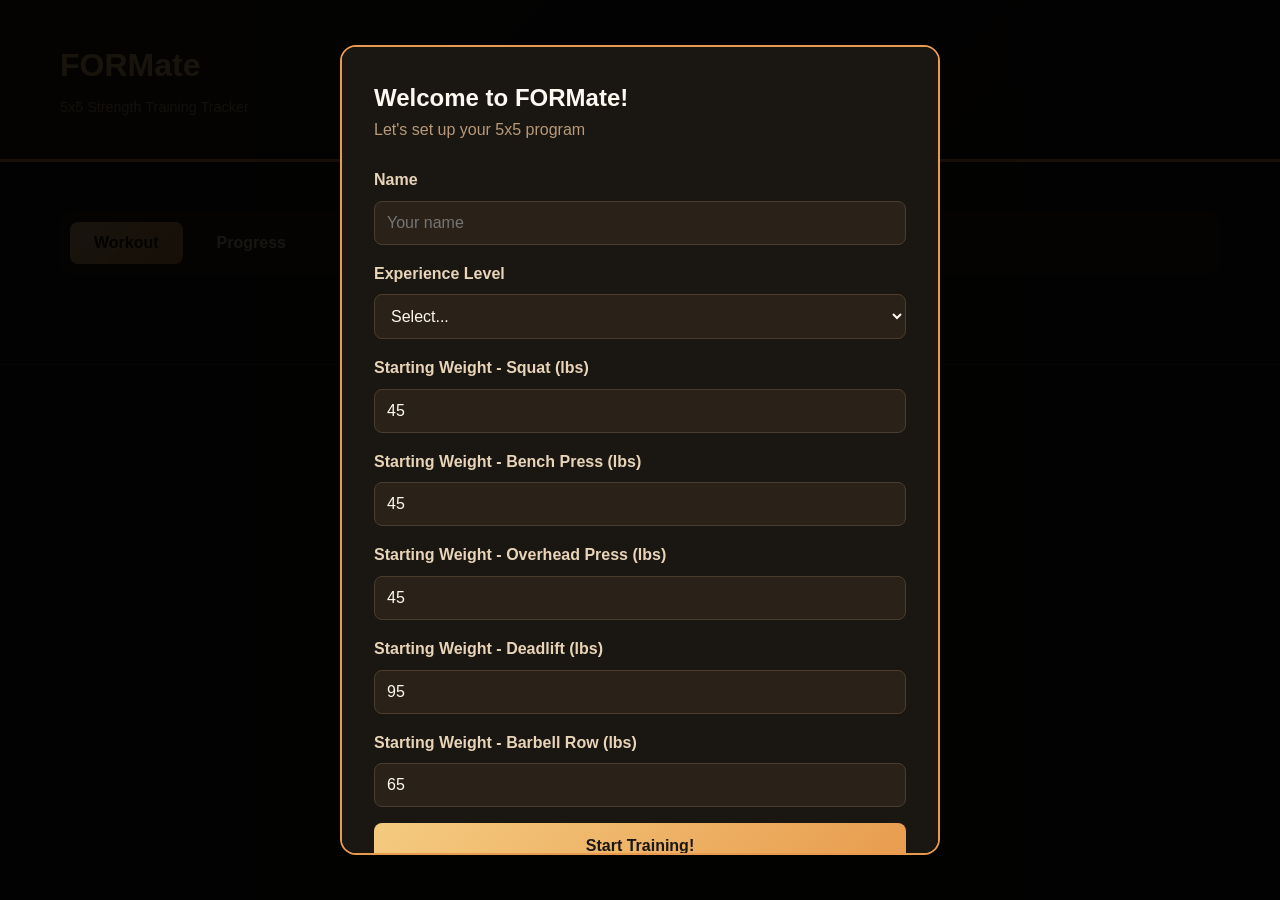
==== index.html @ 2ee560e6 "Add files via upload" ====
<!DOCTYPE html>
<html lang="en">
<head>
  <meta charset="UTF-8">
  <meta name="viewport" content="width=device-width, initial-scale=1.0">
  <title>FORMate - 5x5 Workout Tracker</title>
  <style>
    * {
      margin: 0;
      padding: 0;
      box-sizing: border-box;
    }
    
    body {
      font-family: -apple-system, BlinkMacSystemFont, 'Segoe UI', Arial, sans-serif;
      background: #1a1612;
      color: #fef9f0;
      line-height: 1.6;
    }
    
    .container {
      max-width: 1200px;
      margin: 0 auto;
      padding: 20px;
    }
    
    header {
      background: linear-gradient(135deg, #2a2218 0%, #1a1612 100%);
      padding: 20px;
      border-bottom: 3px solid #E89B4E;
      margin-bottom: 30px;
    }
    
    h1 {
      font-size: 2rem;
      background: linear-gradient(135deg, #F4CB80 0%, #E89B4E 100%);
      -webkit-background-clip: text;
      -webkit-text-fill-color: transparent;
      background-clip: text;
      margin-bottom: 5px;
    }
    
    .subtitle {
      color: #b89a7a;
      font-size: 0.9rem;
    }
    
    .nav-tabs {
      display: flex;
      gap: 10px;
      margin-bottom: 30px;
      background: #2a2218;
      padding: 10px;
      border-radius: 12px;
      overflow-x: auto;
    }
    
    .nav-tabs button {
      padding: 12px 24px;
      background: transparent;
      border: none;
      color: #e8d4b8;
      font-size: 1rem;
      font-weight: 600;
      cursor: pointer;
      border-radius: 8px;
      transition: all 0.2s;
      white-space: nowrap;
    }
    
    .nav-tabs button:hover {
      background: #3a301e;
      color: #fef9f0;
    }
    
    .nav-tabs button.active {
      background: linear-gradient(135deg, #F4CB80 0%, #E89B4E 100%);
      color: #1a1612;
    }
    
    .card {
      background: linear-gradient(180deg, #2d2419 0%, #221c14 100%);
      border: 1px solid #4a3d2e;
      border-radius: 16px;
      padding: 24px;
      margin-bottom: 20px;
    }
    
    .card h2 {
      color: #E89B4E;
      font-size: 1.5rem;
      margin-bottom: 16px;
    }
    
    .card h3 {
      color: #F4CB80;
      font-size: 1.2rem;
      margin-bottom: 12px;
    }
    
    .btn {
      padding: 14px 28px;
      border: none;
      border-radius: 8px;
      font-size: 1rem;
      font-weight: 600;
      cursor: pointer;
      transition: transform 0.2s;
      width: 100%;
      margin-bottom: 12px;
    }
    
    .btn:hover {
      transform: translateY(-2px);
    }
    
    .btn-primary {
      background: linear-gradient(135deg, #F4CB80 0%, #E89B4E 100%);
      color: #1a1612;
    }
    
    .btn-secondary {
      background: #2a2218;
      color: #fef9f0;
      border: 1px solid #4a3d2e;
    }
    
    input, select, textarea {
      width: 100%;
      padding: 12px;
      margin-bottom: 16px;
      background: #2a2218;
      border: 1px solid #4a3d2e;
      border-radius: 8px;
      color: #fef9f0;
      font-size: 1rem;
    }
    
    label {
      display: block;
      margin-bottom: 8px;
      color: #e8d4b8;
      font-weight: 600;
    }
    
    .modal {
      display: none;
      position: fixed;
      top: 0;
      left: 0;
      right: 0;
      bottom: 0;
      background: rgba(0, 0, 0, 0.9);
      z-index: 1000;
      align-items: center;
      justify-content: center;
      padding: 20px;
    }
    
    .modal.active {
      display: flex;
    }
    
    .modal-content {
      background: #1a1612;
      border-radius: 16px;
      padding: 32px;
      max-width: 600px;
      width: 100%;
      max-height: 90vh;
      overflow-y: auto;
      border: 2px solid #E89B4E;
    }
    
    .exercise-item {
      background: #2a2218;
      padding: 16px;
      border-radius: 8px;
      margin-bottom: 12px;
      border-left: 4px solid #E89B4E;
    }
    
    .exercise-name {
      font-size: 1.2rem;
      font-weight: 600;
      color: #F4CB80;
      margin-bottom: 8px;
    }
    
    .exercise-details {
      color: #b89a7a;
      font-size: 0.9rem;
    }
    
    .workout-info {
      display: flex;
      justify-content: space-between;
      align-items: center;
      margin-bottom: 16px;
      padding: 12px;
      background: #3a301e;
      border-radius: 8px;
    }
    
    .text-muted {
      color: #b89a7a;
    }
    
    footer {
      text-align: center;
      padding: 20px;
      color: #b89a7a;
      font-size: 0.9rem;
      border-top: 1px solid #4a3d2e;
      margin-top: 40px;
    }
    
    .loading {
      display: none;
      position: fixed;
      top: 0;
      left: 0;
      right: 0;
      bottom: 0;
      background: rgba(26, 22, 18, 0.95);
      z-index: 2000;
      align-items: center;
      justify-content: center;
      flex-direction: column;
    }
    
    .loading.active {
      display: flex;
    }
    
    .spinner {
      width: 60px;
      height: 60px;
      border: 4px solid #4a3d2e;
      border-top: 4px solid #E89B4E;
      border-radius: 50%;
      animation: spin 1s linear infinite;
    }
    
    @keyframes spin {
      to { transform: rotate(360deg); }
    }
    
    .hidden {
      display: none;
    }
  </style>
</head>
<body>
  <header>
    <div class="container">
      <h1>FORMate</h1>
      <div class="subtitle">5x5 Strength Training Tracker</div>
    </div>
  </header>
  
  <div class="container">
    <div class="nav-tabs">
      <button class="active" data-tab="workout" onclick="switchTab('workout')">Workout</button>
      <button data-tab="progress" onclick="switchTab('progress')">Progress</button>
      <button data-tab="profile" onclick="switchTab('profile')">Profile</button>
    </div>
    
    <div id="content"></div>
  </div>
  
  <footer>
    <div class="container">
      &copy; 2025 FORMate. Built for lifters, by lifters.
    </div>
  </footer>
  
  <div id="modal" class="modal">
    <div class="modal-content" id="modal-content"></div>
  </div>
  
  <div id="loading" class="loading">
    <div class="spinner"></div>
    <p style="margin-top: 20px; color: #E89B4E;">Loading...</p>
  </div>

  <script>
    // State management
    const state = {
      currentTab: 'workout',
      user: null,
      workouts: [],
      currentWorkout: null
    };
    
    const WORKOUTS = {
      A: [
        { name: 'Squat', sets: 5, reps: 5, weight: 0 },
        { name: 'Bench Press', sets: 5, reps: 5, weight: 0 },
        { name: 'Barbell Row', sets: 5, reps: 5, weight: 0 }
      ],
      B: [
        { name: 'Squat', sets: 5, reps: 5, weight: 0 },
        { name: 'Overhead Press', sets: 5, reps: 5, weight: 0 },
        { name: 'Deadlift', sets: 1, reps: 5, weight: 0 }
      ]
    };
    
    // Utility functions
    function showLoading() {
      document.getElementById('loading').classList.add('active');
    }
    
    function hideLoading() {
      document.getElementById('loading').classList.remove('active');
    }
    
    function showModal(content) {
      document.getElementById('modal-content').innerHTML = content;
      document.getElementById('modal').classList.add('active');
    }
    
    function closeModal() {
      document.getElementById('modal').classList.remove('active');
    }
    
    // Storage functions
    function saveToStorage(key, data) {
      localStorage.setItem(key, JSON.stringify(data));
    }
    
    function loadFromStorage(key) {
      const data = localStorage.getItem(key);
      return data ? JSON.parse(data) : null;
    }
    
    // Tab switching
    function switchTab(tab) {
      state.currentTab = tab;
      
      // Update active button
      document.querySelectorAll('.nav-tabs button').forEach(btn => {
        btn.classList.remove('active');
      });
      document.querySelector(`[data-tab="${tab}"]`).classList.add('active');
      
      // Render content
      render();
    }
    
    // Onboarding
    function startOnboarding() {
      showModal(`
        <h2>Welcome to FORMate!</h2>
        <p class="text-muted" style="margin-bottom: 24px;">Let's set up your 5x5 program</p>
        
        <form onsubmit="completeOnboarding(event)">
          <label>Name</label>
          <input type="text" name="name" required placeholder="Your name">
          
          <label>Experience Level</label>
          <select name="experience" required>
            <option value="">Select...</option>
            <option value="beginner">Beginner (0-6 months)</option>
            <option value="intermediate">Intermediate (6-24 months)</option>
            <option value="advanced">Advanced (2+ years)</option>
          </select>
          
          <label>Starting Weight - Squat (lbs)</label>
          <input type="number" name="squat" value="45" required>
          
          <label>Starting Weight - Bench Press (lbs)</label>
          <input type="number" name="bench" value="45" required>
          
          <label>Starting Weight - Overhead Press (lbs)</label>
          <input type="number" name="ohp" value="45" required>
          
          <label>Starting Weight - Deadlift (lbs)</label>
          <input type="number" name="deadlift" value="95" required>
          
          <label>Starting Weight - Barbell Row (lbs)</label>
          <input type="number" name="row" value="65" required>
          
          <button type="submit" class="btn btn-primary">Start Training!</button>
        </form>
      `);
    }
    
    function completeOnboarding(event) {
      event.preventDefault();
      const form = event.target;
      
      state.user = {
        name: form.name.value,
        experience: form.experience.value,
        weights: {
          'Squat': parseInt(form.squat.value),
          'Bench Press': parseInt(form.bench.value),
          'Overhead Press': parseInt(form.ohp.value),
          'Deadlift': parseInt(form.deadlift.value),
          'Barbell Row': parseInt(form.row.value)
        },
        startDate: new Date().toISOString()
      };
      
      saveToStorage('user', state.user);
      closeModal();
      render();
    }
    
    // Start workout
    function startWorkout(type) {
      const exercises = WORKOUTS[type].map(ex => ({
        ...ex,
        weight: state.user.weights[ex.name] || ex.weight,
        completedSets: []
      }));
      
      state.currentWorkout = {
        type,
        exercises,
        startTime: new Date().toISOString(),
        currentExerciseIndex: 0
      };
      
      showWorkoutModal();
    }
    
    function showWorkoutModal() {
      const workout = state.currentWorkout;
      const currentEx = workout.exercises[workout.currentExerciseIndex];
      
      const content = `
        <h2>Workout ${workout.type}</h2>
        <div class="workout-info">
          <span>Exercise ${workout.currentExerciseIndex + 1} of ${workout.exercises.length}</span>
          <span>${currentEx.completedSets.length} / ${currentEx.sets} sets</span>
        </div>
        
        <div class="exercise-item">
          <div class="exercise-name">${currentEx.name}</div>
          <div class="exercise-details">${currentEx.sets} sets × ${currentEx.reps} reps @ ${currentEx.weight} lbs</div>
        </div>
        
        <button class="btn btn-primary" onclick="logSet()">
          Log Set ${currentEx.completedSets.length + 1}
        </button>
        
        ${currentEx.completedSets.length > 0 ? `
          <button class="btn btn-secondary" onclick="skipExercise()">
            Skip to Next Exercise
          </button>
        ` : ''}
        
        <button class="btn btn-secondary" onclick="endWorkout()">
          End Workout
        </button>
      `;
      
      showModal(content);
    }
    
    function logSet() {
      const workout = state.currentWorkout;
      const currentEx = workout.exercises[workout.currentExerciseIndex];
      
      currentEx.completedSets.push({
        reps: currentEx.reps,
        weight: currentEx.weight,
        time: new Date().toISOString()
      });
      
      // Check if exercise is complete
      if (currentEx.completedSets.length >= currentEx.sets) {
        // Move to next exercise
        workout.currentExerciseIndex++;
        
        // Check if workout is complete
        if (workout.currentExerciseIndex >= workout.exercises.length) {
          completeWorkout();
          return;
        }
      }
      
      showWorkoutModal();
    }
    
    function skipExercise() {
      const workout = state.currentWorkout;
      workout.currentExerciseIndex++;
      
      if (workout.currentExerciseIndex >= workout.exercises.length) {
        completeWorkout();
        return;
      }
      
      showWorkoutModal();
    }
    
    function completeWorkout() {
      state.currentWorkout.endTime = new Date().toISOString();
      state.workouts.push(state.currentWorkout);
      saveToStorage('workouts', state.workouts);
      
      // Update weights (simple progression)
      state.currentWorkout.exercises.forEach(ex => {
        if (ex.completedSets.length >= ex.sets) {
          state.user.weights[ex.name] += (ex.name === 'Deadlift' ? 10 : 5);
        }
      });
      saveToStorage('user', state.user);
      
      showModal(`
        <h2>🎉 Workout Complete!</h2>
        <p style="margin: 20px 0;">Great job! You completed Workout ${state.currentWorkout.type}.</p>
        <button class="btn btn-primary" onclick="closeModal(); render();">
          Done
        </button>
      `);
      
      state.currentWorkout = null;
    }
    
    function endWorkout() {
      if (confirm('Are you sure you want to end this workout?')) {
        state.currentWorkout = null;
        closeModal();
        render();
      }
    }
    
    // Rendering
    function renderWorkout() {
      return `
        <div class="card">
          <h2>Start Your Workout</h2>
          <p class="text-muted" style="margin-bottom: 24px;">Choose your program for today</p>
          
          <button class="btn btn-primary" onclick="startWorkout('A')">
            Workout A
            <div class="text-muted" style="font-size: 0.9rem; margin-top: 4px;">Squat · Bench · Row</div>
          </button>
          
          <button class="btn btn-primary" onclick="startWorkout('B')">
            Workout B
            <div class="text-muted" style="font-size: 0.9rem; margin-top: 4px;">Squat · OHP · Deadlift</div>
          </button>
        </div>
        
        <div class="card">
          <h3>About 5x5 Training</h3>
          <p class="text-muted">The 5x5 program is a simple yet effective strength training routine. Perform 5 sets of 5 reps for each exercise, progressively adding weight each session.</p>
        </div>
      `;
    }
    
    function renderProgress() {
      if (state.workouts.length === 0) {
        return `
          <div class="card">
            <h2>Progress</h2>
            <p class="text-muted">No workouts logged yet. Complete your first workout to see your progress!</p>
          </div>
        `;
      }
      
      const workoutHistory = state.workouts.map((w, i) => `
        <div class="exercise-item">
          <div class="exercise-name">Workout ${w.type} - ${new Date(w.startTime).toLocaleDateString()}</div>
          <div class="exercise-details">
            ${w.exercises.map(ex => `${ex.name}: ${ex.completedSets.length}/${ex.sets} sets`).join(' · ')}
          </div>
        </div>
      `).join('');
      
      return `
        <div class="card">
          <h2>Workout History</h2>
          <p class="text-muted" style="margin-bottom: 16px;">Total Workouts: ${state.workouts.length}</p>
          ${workoutHistory}
        </div>
      `;
    }
    
    function renderProfile() {
      if (!state.user) {
        return '<div class="card"><p>No profile found</p></div>';
      }
      
      const weights = Object.entries(state.user.weights).map(([name, weight]) => `
        <div class="exercise-item">
          <div class="exercise-name">${name}</div>
          <div class="exercise-details">${weight} lbs</div>
        </div>
      `).join('');
      
      return `
        <div class="card">
          <h2>Profile</h2>
          <p><strong>Name:</strong> ${state.user.name}</p>
          <p><strong>Experience:</strong> ${state.user.experience}</p>
          <p class="text-muted"><strong>Training since:</strong> ${new Date(state.user.startDate).toLocaleDateString()}</p>
        </div>
        
        <div class="card">
          <h2>Current Weights</h2>
          ${weights}
        </div>
      `;
    }
    
    function render() {
      const content = document.getElementById('content');
      
      switch(state.currentTab) {
        case 'workout':
          content.innerHTML = renderWorkout();
          break;
        case 'progress':
          content.innerHTML = renderProgress();
          break;
        case 'profile':
          content.innerHTML = renderProfile();
          break;
      }
    }
    
    // Initialize app
    function init() {
      showLoading();
      
      // Load user data
      state.user = loadFromStorage('user');
      state.workouts = loadFromStorage('workouts') || [];
      
      hideLoading();
      
      if (!state.user) {
        startOnboarding();
      } else {
        render();
      }
    }
    
    // Start app
    window.addEventListener('DOMContentLoaded', init);
  </script>
</body>
</html>
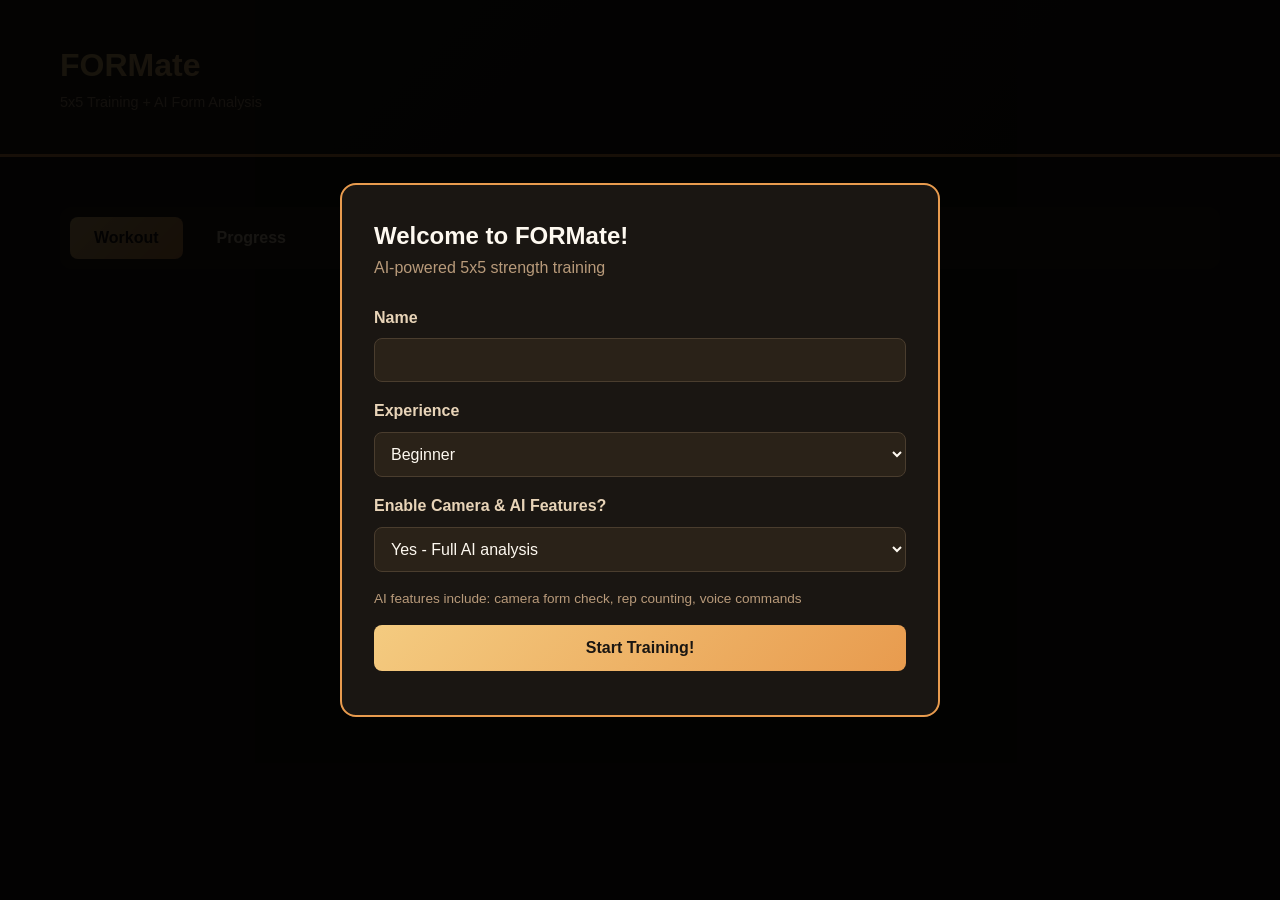
==== commit b8eec3e5: "Add files via upload" ====
--- a/index.html
+++ b/index.html
@@ -3,251 +3,96 @@
 <head>
   <meta charset="UTF-8">
   <meta name="viewport" content="width=device-width, initial-scale=1.0">
-  <title>FORMate - 5x5 Workout Tracker</title>
+  <meta name="theme-color" content="#1a1612">
+  <title>FORMate - 5x5 AI Form Tracker</title>
+  
+  <link rel="manifest" href="manifest.json">
+  <link rel="stylesheet" href="camera-recording-styles.css">
+  
   <style>
-    * {
-      margin: 0;
-      padding: 0;
-      box-sizing: border-box;
-    }
-    
+    * { margin: 0; padding: 0; box-sizing: border-box; }
     body {
       font-family: -apple-system, BlinkMacSystemFont, 'Segoe UI', Arial, sans-serif;
-      background: #1a1612;
-      color: #fef9f0;
-      line-height: 1.6;
-    }
-    
-    .container {
-      max-width: 1200px;
-      margin: 0 auto;
-      padding: 20px;
-    }
-    
+      background: #1a1612; color: #fef9f0; line-height: 1.6;
+    }
+    .container { max-width: 1200px; margin: 0 auto; padding: 20px; }
     header {
       background: linear-gradient(135deg, #2a2218 0%, #1a1612 100%);
-      padding: 20px;
-      border-bottom: 3px solid #E89B4E;
-      margin-bottom: 30px;
-    }
-    
+      padding: 20px; border-bottom: 3px solid #E89B4E; margin-bottom: 30px;
+    }
     h1 {
-      font-size: 2rem;
-      background: linear-gradient(135deg, #F4CB80 0%, #E89B4E 100%);
-      -webkit-background-clip: text;
-      -webkit-text-fill-color: transparent;
-      background-clip: text;
-      margin-bottom: 5px;
-    }
-    
-    .subtitle {
-      color: #b89a7a;
-      font-size: 0.9rem;
-    }
-    
+      font-size: 2rem; background: linear-gradient(135deg, #F4CB80 0%, #E89B4E 100%);
+      -webkit-background-clip: text; -webkit-text-fill-color: transparent;
+    }
+    .subtitle { color: #b89a7a; font-size: 0.9rem; }
     .nav-tabs {
-      display: flex;
-      gap: 10px;
-      margin-bottom: 30px;
-      background: #2a2218;
-      padding: 10px;
-      border-radius: 12px;
-      overflow-x: auto;
-    }
-    
+      display: flex; gap: 10px; margin-bottom: 30px; background: #2a2218;
+      padding: 10px; border-radius: 12px; overflow-x: auto;
+    }
     .nav-tabs button {
-      padding: 12px 24px;
-      background: transparent;
-      border: none;
-      color: #e8d4b8;
-      font-size: 1rem;
-      font-weight: 600;
-      cursor: pointer;
-      border-radius: 8px;
-      transition: all 0.2s;
-      white-space: nowrap;
-    }
-    
-    .nav-tabs button:hover {
-      background: #3a301e;
-      color: #fef9f0;
-    }
-    
+      padding: 12px 24px; background: transparent; border: none;
+      color: #e8d4b8; font-size: 1rem; font-weight: 600; cursor: pointer;
+      border-radius: 8px; transition: all 0.2s;
+    }
+    .nav-tabs button:hover { background: #3a301e; color: #fef9f0; }
     .nav-tabs button.active {
       background: linear-gradient(135deg, #F4CB80 0%, #E89B4E 100%);
       color: #1a1612;
     }
-    
     .card {
       background: linear-gradient(180deg, #2d2419 0%, #221c14 100%);
-      border: 1px solid #4a3d2e;
-      border-radius: 16px;
-      padding: 24px;
-      margin-bottom: 20px;
-    }
-    
-    .card h2 {
-      color: #E89B4E;
-      font-size: 1.5rem;
-      margin-bottom: 16px;
-    }
-    
-    .card h3 {
-      color: #F4CB80;
-      font-size: 1.2rem;
-      margin-bottom: 12px;
-    }
-    
+      border: 1px solid #4a3d2e; border-radius: 16px; padding: 24px; margin-bottom: 20px;
+    }
+    .card h2 { color: #E89B4E; font-size: 1.5rem; margin-bottom: 16px; }
     .btn {
-      padding: 14px 28px;
-      border: none;
-      border-radius: 8px;
-      font-size: 1rem;
-      font-weight: 600;
-      cursor: pointer;
-      transition: transform 0.2s;
-      width: 100%;
-      margin-bottom: 12px;
-    }
-    
-    .btn:hover {
-      transform: translateY(-2px);
-    }
-    
+      padding: 14px 28px; border: none; border-radius: 8px;
+      font-size: 1rem; font-weight: 600; cursor: pointer;
+      transition: transform 0.2s; width: 100%; margin-bottom: 12px;
+    }
+    .btn:hover { transform: translateY(-2px); }
     .btn-primary {
       background: linear-gradient(135deg, #F4CB80 0%, #E89B4E 100%);
       color: #1a1612;
     }
-    
-    .btn-secondary {
-      background: #2a2218;
-      color: #fef9f0;
-      border: 1px solid #4a3d2e;
-    }
-    
-    input, select, textarea {
-      width: 100%;
-      padding: 12px;
-      margin-bottom: 16px;
-      background: #2a2218;
-      border: 1px solid #4a3d2e;
-      border-radius: 8px;
-      color: #fef9f0;
-      font-size: 1rem;
-    }
-    
-    label {
-      display: block;
-      margin-bottom: 8px;
-      color: #e8d4b8;
-      font-weight: 600;
-    }
-    
+    .btn-secondary { background: #2a2218; color: #fef9f0; border: 1px solid #4a3d2e; }
+    input, select { 
+      width: 100%; padding: 12px; margin-bottom: 16px; background: #2a2218;
+      border: 1px solid #4a3d2e; border-radius: 8px; color: #fef9f0; font-size: 1rem;
+    }
+    label { display: block; margin-bottom: 8px; color: #e8d4b8; font-weight: 600; }
     .modal {
-      display: none;
-      position: fixed;
-      top: 0;
-      left: 0;
-      right: 0;
-      bottom: 0;
-      background: rgba(0, 0, 0, 0.9);
-      z-index: 1000;
-      align-items: center;
-      justify-content: center;
-      padding: 20px;
-    }
-    
-    .modal.active {
-      display: flex;
-    }
-    
+      display: none; position: fixed; top: 0; left: 0; right: 0; bottom: 0;
+      background: rgba(0, 0, 0, 0.9); z-index: 1000; align-items: center;
+      justify-content: center; padding: 20px;
+    }
+    .modal.active { display: flex; }
     .modal-content {
-      background: #1a1612;
-      border-radius: 16px;
-      padding: 32px;
-      max-width: 600px;
-      width: 100%;
-      max-height: 90vh;
-      overflow-y: auto;
+      background: #1a1612; border-radius: 16px; padding: 32px;
+      max-width: 600px; width: 100%; max-height: 90vh; overflow-y: auto;
       border: 2px solid #E89B4E;
     }
-    
-    .exercise-item {
-      background: #2a2218;
-      padding: 16px;
-      border-radius: 8px;
-      margin-bottom: 12px;
-      border-left: 4px solid #E89B4E;
-    }
-    
-    .exercise-name {
-      font-size: 1.2rem;
-      font-weight: 600;
-      color: #F4CB80;
-      margin-bottom: 8px;
-    }
-    
-    .exercise-details {
-      color: #b89a7a;
-      font-size: 0.9rem;
-    }
-    
-    .workout-info {
-      display: flex;
-      justify-content: space-between;
-      align-items: center;
-      margin-bottom: 16px;
-      padding: 12px;
-      background: #3a301e;
-      border-radius: 8px;
-    }
-    
-    .text-muted {
-      color: #b89a7a;
-    }
-    
-    footer {
-      text-align: center;
-      padding: 20px;
-      color: #b89a7a;
-      font-size: 0.9rem;
-      border-top: 1px solid #4a3d2e;
-      margin-top: 40px;
-    }
-    
-    .loading {
-      display: none;
-      position: fixed;
-      top: 0;
-      left: 0;
-      right: 0;
-      bottom: 0;
-      background: rgba(26, 22, 18, 0.95);
-      z-index: 2000;
-      align-items: center;
-      justify-content: center;
-      flex-direction: column;
-    }
-    
-    .loading.active {
-      display: flex;
-    }
-    
-    .spinner {
-      width: 60px;
-      height: 60px;
-      border: 4px solid #4a3d2e;
-      border-top: 4px solid #E89B4E;
-      border-radius: 50%;
-      animation: spin 1s linear infinite;
-    }
-    
-    @keyframes spin {
-      to { transform: rotate(360deg); }
-    }
-    
-    .hidden {
-      display: none;
+    .text-muted { color: #b89a7a; }
+    .hidden { display: none; }
+    
+    @keyframes slideIn {
+      from { transform: translateX(400px); opacity: 0; }
+      to { transform: translateX(0); opacity: 1; }
+    }
+    
+    @keyframes slideOut {
+      from { transform: translateX(0); opacity: 1; }
+      to { transform: translateX(400px); opacity: 0; }
+    }
+    
+    .ml-badge {
+      display: inline-block;
+      background: linear-gradient(135deg, #4CAF50 0%, #45a049 100%);
+      color: white;
+      padding: 4px 12px;
+      border-radius: 12px;
+      font-size: 0.75rem;
+      font-weight: 700;
+      margin-left: 8px;
     }
   </style>
 </head>
@@ -255,66 +100,54 @@
   <header>
     <div class="container">
       <h1>FORMate</h1>
-      <div class="subtitle">5x5 Strength Training Tracker</div>
+      <div class="subtitle">5x5 Training + AI Form Analysis</div>
     </div>
   </header>
   
   <div class="container">
     <div class="nav-tabs">
-      <button class="active" data-tab="workout" onclick="switchTab('workout')">Workout</button>
-      <button data-tab="progress" onclick="switchTab('progress')">Progress</button>
-      <button data-tab="profile" onclick="switchTab('profile')">Profile</button>
+      <button class="active" onclick="switchTab('workout')">Workout</button>
+      <button onclick="switchTab('progress')">Progress</button>
+      <button onclick="switchTab('profile')">Profile</button>
+      <button onclick="switchTab('settings')">Settings</button>
     </div>
-    
     <div id="content"></div>
   </div>
-  
-  <footer>
-    <div class="container">
-      &copy; 2025 FORMate. Built for lifters, by lifters.
-    </div>
-  </footer>
   
   <div id="modal" class="modal">
     <div class="modal-content" id="modal-content"></div>
   </div>
+
+  <!-- Load all ML modules -->
+  <script src="form-analysis-config.js"></script>
+  <script src="camera-mediapipe-system.js"></script>
+  <script src="ai-coaching-progression.js"></script>
+  <script src="storage-voice-controls.js"></script>
   
-  <div id="loading" class="loading">
-    <div class="spinner"></div>
-    <p style="margin-top: 20px; color: #E89B4E;">Loading...</p>
-  </div>
-
   <script>
-    // State management
+    // Main app state
     const state = {
       currentTab: 'workout',
       user: null,
       workouts: [],
-      currentWorkout: null
+      currentWorkout: null,
+      mlEnabled: false
     };
     
     const WORKOUTS = {
       A: [
-        { name: 'Squat', sets: 5, reps: 5, weight: 0 },
-        { name: 'Bench Press', sets: 5, reps: 5, weight: 0 },
-        { name: 'Barbell Row', sets: 5, reps: 5, weight: 0 }
+        { id: 'squat', name: 'Squat', sets: 5, reps: 5 },
+        { id: 'bench', name: 'Bench Press', sets: 5, reps: 5 },
+        { id: 'row', name: 'Barbell Row', sets: 5, reps: 5 }
       ],
       B: [
-        { name: 'Squat', sets: 5, reps: 5, weight: 0 },
-        { name: 'Overhead Press', sets: 5, reps: 5, weight: 0 },
-        { name: 'Deadlift', sets: 1, reps: 5, weight: 0 }
+        { id: 'squat', name: 'Squat', sets: 5, reps: 5 },
+        { id: 'ohp', name: 'Overhead Press', sets: 5, reps: 5 },
+        { id: 'deadlift', name: 'Deadlift', sets: 1, reps: 5 }
       ]
     };
     
-    // Utility functions
-    function showLoading() {
-      document.getElementById('loading').classList.add('active');
-    }
-    
-    function hideLoading() {
-      document.getElementById('loading').classList.remove('active');
-    }
-    
+    // Utilities
     function showModal(content) {
       document.getElementById('modal-content').innerHTML = content;
       document.getElementById('modal').classList.add('active');
@@ -324,7 +157,6 @@
       document.getElementById('modal').classList.remove('active');
     }
     
-    // Storage functions
     function saveToStorage(key, data) {
       localStorage.setItem(key, JSON.stringify(data));
     }
@@ -337,14 +169,8 @@
     // Tab switching
     function switchTab(tab) {
       state.currentTab = tab;
-      
-      // Update active button
-      document.querySelectorAll('.nav-tabs button').forEach(btn => {
-        btn.classList.remove('active');
-      });
-      document.querySelector(`[data-tab="${tab}"]`).classList.add('active');
-      
-      // Render content
+      document.querySelectorAll('.nav-tabs button').forEach(btn => btn.classList.remove('active'));
+      document.querySelector(`.nav-tabs button[onclick*="${tab}"]`).classList.add('active');
       render();
     }
     
@@ -352,34 +178,26 @@
     function startOnboarding() {
       showModal(`
         <h2>Welcome to FORMate!</h2>
-        <p class="text-muted" style="margin-bottom: 24px;">Let's set up your 5x5 program</p>
-        
+        <p class="text-muted" style="margin-bottom: 24px;">AI-powered 5x5 strength training</p>
         <form onsubmit="completeOnboarding(event)">
           <label>Name</label>
-          <input type="text" name="name" required placeholder="Your name">
+          <input type="text" name="name" required>
           
-          <label>Experience Level</label>
+          <label>Experience</label>
           <select name="experience" required>
-            <option value="">Select...</option>
-            <option value="beginner">Beginner (0-6 months)</option>
-            <option value="intermediate">Intermediate (6-24 months)</option>
-            <option value="advanced">Advanced (2+ years)</option>
+            <option value="beginner">Beginner</option>
+            <option value="intermediate">Intermediate</option>
+            <option value="advanced">Advanced</option>
           </select>
           
-          <label>Starting Weight - Squat (lbs)</label>
-          <input type="number" name="squat" value="45" required>
-          
-          <label>Starting Weight - Bench Press (lbs)</label>
-          <input type="number" name="bench" value="45" required>
-          
-          <label>Starting Weight - Overhead Press (lbs)</label>
-          <input type="number" name="ohp" value="45" required>
-          
-          <label>Starting Weight - Deadlift (lbs)</label>
-          <input type="number" name="deadlift" value="95" required>
-          
-          <label>Starting Weight - Barbell Row (lbs)</label>
-          <input type="number" name="row" value="65" required>
+          <label>Enable Camera & AI Features?</label>
+          <select name="mlEnabled" required>
+            <option value="true">Yes - Full AI analysis</option>
+            <option value="false">No - Basic tracking only</option>
+          </select>
+          <p class="text-muted" style="font-size: 0.85rem; margin-bottom: 16px;">
+            AI features include: camera form check, rep counting, voice commands
+          </p>
           
           <button type="submit" class="btn btn-primary">Start Training!</button>
         </form>
@@ -393,32 +211,81 @@
       state.user = {
         name: form.name.value,
         experience: form.experience.value,
+        mlEnabled: form.mlEnabled.value === 'true',
         weights: {
-          'Squat': parseInt(form.squat.value),
-          'Bench Press': parseInt(form.bench.value),
-          'Overhead Press': parseInt(form.ohp.value),
-          'Deadlift': parseInt(form.deadlift.value),
-          'Barbell Row': parseInt(form.row.value)
+          squat: 45, bench: 45, ohp: 45, deadlift: 95, row: 65
         },
         startDate: new Date().toISOString()
       };
+      state.mlEnabled = state.user.mlEnabled;
       
       saveToStorage('user', state.user);
       closeModal();
+      
+      if (state.mlEnabled) {
+        initializeML();
+      }
+      
       render();
     }
     
-    // Start workout
+    // Initialize ML features
+    async function initializeML() {
+      console.log('🚀 Initializing ML features...');
+      
+      try {
+        // Wait for all ML modules to load
+        let attempts = 0;
+        while ((!window.storageManager || !window.voiceCommands || !window.cameraSetup) && attempts < 50) {
+          await new Promise(resolve => setTimeout(resolve, 100));
+          attempts++;
+        }
+        
+        if (!window.storageManager || !window.voiceCommands || !window.cameraSetup) {
+          console.error('⚠️ ML modules failed to load');
+          state.mlEnabled = false;
+          return;
+        }
+        
+        // Initialize storage
+        await window.storageManager.initialize();
+        console.log('✅ Storage initialized');
+        
+        // Initialize voice commands
+        if (window.voiceCommands) {
+          window.voiceCommands.initialize();
+          console.log('✅ Voice commands ready');
+        }
+        
+        console.log('✅ ML features ready!');
+        
+        // Show user ML is ready
+        const mlStatus = document.createElement('div');
+        mlStatus.style.cssText = 'position: fixed; top: 20px; right: 20px; background: linear-gradient(135deg, #F4CB80 0%, #E89B4E 100%); color: #1a1612; padding: 12px 20px; border-radius: 8px; font-weight: 600; z-index: 1000; animation: slideIn 0.5s ease;';
+        mlStatus.textContent = '✅ Camera & Voice Ready!';
+        document.body.appendChild(mlStatus);
+        
+        setTimeout(() => {
+          mlStatus.style.animation = 'slideOut 0.5s ease';
+          setTimeout(() => mlStatus.remove(), 500);
+        }, 3000);
+        
+      } catch (error) {
+        console.error('ML initialization error:', error);
+        state.mlEnabled = false;
+      }
+    }
+    
+    // Workout functions
     function startWorkout(type) {
       const exercises = WORKOUTS[type].map(ex => ({
         ...ex,
-        weight: state.user.weights[ex.name] || ex.weight,
+        weight: state.user.weights[ex.id] || 45,
         completedSets: []
       }));
       
       state.currentWorkout = {
-        type,
-        exercises,
+        type, exercises,
         startTime: new Date().toISOString(),
         currentExerciseIndex: 0
       };
@@ -427,71 +294,112 @@
     }
     
     function showWorkoutModal() {
-      const workout = state.currentWorkout;
-      const currentEx = workout.exercises[workout.currentExerciseIndex];
-      
-      const content = `
-        <h2>Workout ${workout.type}</h2>
-        <div class="workout-info">
-          <span>Exercise ${workout.currentExerciseIndex + 1} of ${workout.exercises.length}</span>
-          <span>${currentEx.completedSets.length} / ${currentEx.sets} sets</span>
-        </div>
-        
-        <div class="exercise-item">
-          <div class="exercise-name">${currentEx.name}</div>
-          <div class="exercise-details">${currentEx.sets} sets × ${currentEx.reps} reps @ ${currentEx.weight} lbs</div>
-        </div>
-        
-        <button class="btn btn-primary" onclick="logSet()">
-          Log Set ${currentEx.completedSets.length + 1}
+      const w = state.currentWorkout;
+      const ex = w.exercises[w.currentExerciseIndex];
+      
+      const mlReady = state.mlEnabled && window.cameraSetup && window.workoutRecorder;
+      
+      showModal(`
+        <h2>Workout ${w.type} ${state.mlEnabled ? '<span class="ml-badge">📹 AI</span>' : ''}</h2>
+        <div style="display: flex; justify-content: space-between; margin-bottom: 20px; padding: 12px; background: #3a301e; border-radius: 8px;">
+          <span>Exercise ${w.currentExerciseIndex + 1}/${w.exercises.length}</span>
+          <span>${ex.completedSets.length}/${ex.sets} sets</span>
+        </div>
+        
+        <div style="background: #2a2218; padding: 16px; border-radius: 8px; margin-bottom: 20px; border-left: 4px solid #E89B4E;">
+          <div style="font-size: 1.2rem; font-weight: 600; color: #F4CB80; margin-bottom: 8px;">
+            ${ex.name}
+          </div>
+          <div class="text-muted">${ex.sets} sets × ${ex.reps} reps @ ${ex.weight} lbs</div>
+        </div>
+        
+        ${mlReady ? `
+          <button class="btn btn-primary" onclick="logSetWithCamera()">
+            📹 Record Set ${ex.completedSets.length + 1} with Camera
+          </button>
+          <p class="text-muted" style="font-size: 0.85rem; margin-bottom: 12px; text-align: center;">
+            Camera & voice active • Form analysis enabled
+          </p>
+        ` : state.mlEnabled ? `
+          <div style="background: #3a301e; padding: 12px; border-radius: 8px; margin-bottom: 12px;">
+            <p class="text-muted" style="font-size: 0.9rem; text-align: center;">
+              ⏳ Loading camera system... (wait 10 seconds)
+            </p>
+          </div>
+        ` : ''}
+        
+        <button class="btn ${state.mlEnabled ? 'btn-secondary' : 'btn-primary'}" onclick="logSetManual()">
+          ✓ Log Set ${ex.completedSets.length + 1} ${state.mlEnabled ? '(Manual)' : ''}
         </button>
         
-        ${currentEx.completedSets.length > 0 ? `
-          <button class="btn btn-secondary" onclick="skipExercise()">
-            Skip to Next Exercise
-          </button>
-        ` : ''}
-        
-        <button class="btn btn-secondary" onclick="endWorkout()">
-          End Workout
-        </button>
-      `;
-      
-      showModal(content);
-    }
-    
-    function logSet() {
-      const workout = state.currentWorkout;
-      const currentEx = workout.exercises[workout.currentExerciseIndex];
-      
-      currentEx.completedSets.push({
-        reps: currentEx.reps,
-        weight: currentEx.weight,
-        time: new Date().toISOString()
+        <button class="btn btn-secondary" onclick="endWorkout()">End Workout</button>
+      `);
+    }
+    
+    async function logSetWithCamera() {
+      const w = state.currentWorkout;
+      const ex = w.exercises[w.currentExerciseIndex];
+      
+      // Check if camera system loaded
+      if (!window.cameraSetup || !window.workoutRecorder) {
+        alert('Camera system loading... Please wait 10 seconds and try again.');
+        return;
+      }
+      
+      // Set recorder context
+      window.workoutRecorder.currentExercise = ex.id;
+      window.workoutRecorder.currentSet = ex.completedSets.length + 1;
+      
+      // Setup callback for when recording completes
+      window.workoutRecorder.onRecordingComplete = (result) => {
+        // Add set with form analysis
+        ex.completedSets.push({
+          reps: result.repCount || ex.reps,
+          weight: ex.weight,
+          time: new Date().toISOString(),
+          formScore: result.formScore,
+          formGrade: result.formGrade,
+          videoId: result.videoId
+        });
+        
+        // Move to next set or exercise
+        if (ex.completedSets.length >= ex.sets) {
+          w.currentExerciseIndex++;
+          if (w.currentExerciseIndex >= w.exercises.length) {
+            completeWorkout();
+            return;
+          }
+        }
+        
+        showWorkoutModal();
+      };
+      
+      // Start camera wizard
+      try {
+        await window.cameraSetup.start();
+      } catch (error) {
+        console.error('Camera error:', error);
+        alert('Camera failed to start: ' + error.message);
+      }
+    }
+    
+    function logSetManual() {
+      const w = state.currentWorkout;
+      const ex = w.exercises[w.currentExerciseIndex];
+      
+      ex.completedSets.push({
+        reps: ex.reps,
+        weight: ex.weight,
+        time: new Date().toISOString(),
+        formScore: null
       });
       
-      // Check if exercise is complete
-      if (currentEx.completedSets.length >= currentEx.sets) {
-        // Move to next exercise
-        workout.currentExerciseIndex++;
-        
-        // Check if workout is complete
-        if (workout.currentExerciseIndex >= workout.exercises.length) {
+      if (ex.completedSets.length >= ex.sets) {
+        w.currentExerciseIndex++;
+        if (w.currentExerciseIndex >= w.exercises.length) {
           completeWorkout();
           return;
         }
-      }
-      
-      showWorkoutModal();
-    }
-    
-    function skipExercise() {
-      const workout = state.currentWorkout;
-      workout.currentExerciseIndex++;
-      
-      if (workout.currentExerciseIndex >= workout.exercises.length) {
-        completeWorkout();
-        return;
       }
       
       showWorkoutModal();
@@ -502,95 +410,77 @@
       state.workouts.push(state.currentWorkout);
       saveToStorage('workouts', state.workouts);
       
-      // Update weights (simple progression)
+      // Progress weights
       state.currentWorkout.exercises.forEach(ex => {
         if (ex.completedSets.length >= ex.sets) {
-          state.user.weights[ex.name] += (ex.name === 'Deadlift' ? 10 : 5);
+          state.user.weights[ex.id] += (ex.id === 'deadlift' ? 10 : 5);
         }
       });
       saveToStorage('user', state.user);
       
       showModal(`
         <h2>🎉 Workout Complete!</h2>
-        <p style="margin: 20px 0;">Great job! You completed Workout ${state.currentWorkout.type}.</p>
-        <button class="btn btn-primary" onclick="closeModal(); render();">
-          Done
-        </button>
+        <p style="margin: 20px 0;">Great job on Workout ${state.currentWorkout.type}!</p>
+        <button class="btn btn-primary" onclick="closeModal(); render();">Done</button>
       `);
       
       state.currentWorkout = null;
     }
     
     function endWorkout() {
-      if (confirm('Are you sure you want to end this workout?')) {
+      if (confirm('End workout early?')) {
         state.currentWorkout = null;
         closeModal();
         render();
       }
     }
     
-    // Rendering
+    // Render functions
     function renderWorkout() {
       return `
         <div class="card">
           <h2>Start Your Workout</h2>
-          <p class="text-muted" style="margin-bottom: 24px;">Choose your program for today</p>
+          <p class="text-muted" style="margin-bottom: 24px;">
+            ${state.mlEnabled ? '📹 Camera & AI enabled' : 'Basic tracking mode'}
+          </p>
           
           <button class="btn btn-primary" onclick="startWorkout('A')">
             Workout A
-            <div class="text-muted" style="font-size: 0.9rem; margin-top: 4px;">Squat · Bench · Row</div>
+            <div class="text-muted" style="font-size: 0.9rem; margin-top: 4px;">
+              Squat · Bench · Row
+            </div>
           </button>
           
           <button class="btn btn-primary" onclick="startWorkout('B')">
             Workout B
-            <div class="text-muted" style="font-size: 0.9rem; margin-top: 4px;">Squat · OHP · Deadlift</div>
+            <div class="text-muted" style="font-size: 0.9rem; margin-top: 4px;">
+              Squat · OHP · Deadlift
+            </div>
           </button>
         </div>
-        
-        <div class="card">
-          <h3>About 5x5 Training</h3>
-          <p class="text-muted">The 5x5 program is a simple yet effective strength training routine. Perform 5 sets of 5 reps for each exercise, progressively adding weight each session.</p>
-        </div>
       `;
     }
     
     function renderProgress() {
-      if (state.workouts.length === 0) {
-        return `
-          <div class="card">
-            <h2>Progress</h2>
-            <p class="text-muted">No workouts logged yet. Complete your first workout to see your progress!</p>
-          </div>
-        `;
-      }
-      
-      const workoutHistory = state.workouts.map((w, i) => `
-        <div class="exercise-item">
-          <div class="exercise-name">Workout ${w.type} - ${new Date(w.startTime).toLocaleDateString()}</div>
-          <div class="exercise-details">
-            ${w.exercises.map(ex => `${ex.name}: ${ex.completedSets.length}/${ex.sets} sets`).join(' · ')}
-          </div>
-        </div>
-      `).join('');
+      if (!state.workouts.length) {
+        return '<div class="card"><h2>Progress</h2><p class="text-muted">No workouts yet</p></div>';
+      }
       
       return `
         <div class="card">
           <h2>Workout History</h2>
-          <p class="text-muted" style="margin-bottom: 16px;">Total Workouts: ${state.workouts.length}</p>
-          ${workoutHistory}
+          <p class="text-muted">Total: ${state.workouts.length}</p>
         </div>
       `;
     }
     
     function renderProfile() {
-      if (!state.user) {
-        return '<div class="card"><p>No profile found</p></div>';
-      }
-      
-      const weights = Object.entries(state.user.weights).map(([name, weight]) => `
-        <div class="exercise-item">
-          <div class="exercise-name">${name}</div>
-          <div class="exercise-details">${weight} lbs</div>
+      if (!state.user) return '<div class="card"><p>No profile</p></div>';
+      
+      const weights = Object.entries(state.user.weights).map(([id, w]) => `
+        <div style="display: flex; justify-content: space-between; padding: 12px; background: #2a2218; border-radius: 8px; margin-bottom: 8px;">
+          <span style="text-transform: capitalize;">${id}</span>
+          <strong>${w} lbs</strong>
         </div>
       `).join('');
       
@@ -599,9 +489,8 @@
           <h2>Profile</h2>
           <p><strong>Name:</strong> ${state.user.name}</p>
           <p><strong>Experience:</strong> ${state.user.experience}</p>
-          <p class="text-muted"><strong>Training since:</strong> ${new Date(state.user.startDate).toLocaleDateString()}</p>
-        </div>
-        
+          <p><strong>AI Features:</strong> ${state.mlEnabled ? 'Enabled ✅' : 'Disabled'}</p>
+        </div>
         <div class="card">
           <h2>Current Weights</h2>
           ${weights}
@@ -609,40 +498,63 @@
       `;
     }
     
+    function renderSettings() {
+      return `
+        <div class="card">
+          <h2>Settings</h2>
+          
+          ${state.mlEnabled ? `
+            <h3 style="color: #F4CB80; margin: 20px 0 12px;">Voice Commands</h3>
+            <button class="btn btn-secondary" onclick="window.voiceCommands.showCommandsList()">
+              View Voice Commands
+            </button>
+            
+            <h3 style="color: #F4CB80; margin: 20px 0 12px;">AI Coaching</h3>
+            <button class="btn btn-secondary" onclick="setupGroqAPI()">
+              Setup Groq API Key
+            </button>
+            
+            <h3 style="color: #F4CB80; margin: 20px 0 12px;">Storage</h3>
+            <button class="btn btn-secondary" onclick="showStorageSettings()">
+              Manage Storage
+            </button>
+          ` : `
+            <p class="text-muted">
+              AI features are disabled. Complete onboarding again to enable camera,
+              voice commands, and form analysis.
+            </p>
+          `}
+        </div>
+      `;
+    }
+    
     function render() {
       const content = document.getElementById('content');
       
       switch(state.currentTab) {
-        case 'workout':
-          content.innerHTML = renderWorkout();
-          break;
-        case 'progress':
-          content.innerHTML = renderProgress();
-          break;
-        case 'profile':
-          content.innerHTML = renderProfile();
-          break;
-      }
-    }
-    
-    // Initialize app
-    function init() {
-      showLoading();
-      
-      // Load user data
+        case 'workout': content.innerHTML = renderWorkout(); break;
+        case 'progress': content.innerHTML = renderProgress(); break;
+        case 'profile': content.innerHTML = renderProfile(); break;
+        case 'settings': content.innerHTML = renderSettings(); break;
+      }
+    }
+    
+    // Initialize
+    async function init() {
       state.user = loadFromStorage('user');
       state.workouts = loadFromStorage('workouts') || [];
       
-      hideLoading();
-      
-      if (!state.user) {
+      if (state.user) {
+        state.mlEnabled = state.user.mlEnabled;
+        if (state.mlEnabled) {
+          await initializeML();
+        }
+        render();
+      } else {
         startOnboarding();
-      } else {
-        render();
-      }
-    }
-    
-    // Start app
+      }
+    }
+    
     window.addEventListener('DOMContentLoaded', init);
   </script>
 </body>
--- a/camera-recording-styles.css
+++ b/camera-recording-styles.css
@@ -0,0 +1,528 @@
+/* ===== CAMERA & RECORDING UI STYLES ===== */
+
+.camera-setup-wizard {
+  max-width: 600px;
+  margin: 0 auto;
+}
+
+.setup-checklist {
+  display: flex;
+  flex-direction: column;
+  gap: var(--spacing-md);
+  margin-bottom: var(--spacing-xl);
+}
+
+.setup-item {
+  display: flex;
+  align-items: flex-start;
+  gap: var(--spacing-md);
+  padding: var(--spacing-md);
+  background: var(--bg-tertiary);
+  border-radius: var(--radius-lg);
+  border-left: 3px solid var(--border-color);
+  transition: all var(--transition-base);
+}
+
+.setup-item.check-passed {
+  border-left-color: var(--color-success);
+  background: rgba(76, 175, 80, 0.1);
+}
+
+.setup-icon {
+  font-size: var(--font-size-2xl);
+  flex-shrink: 0;
+}
+
+.setup-content {
+  flex: 1;
+}
+
+.setup-content h3 {
+  font-size: var(--font-size-lg);
+  color: var(--color-primary-light);
+  margin-bottom: var(--spacing-xs);
+}
+
+.setup-content p {
+  font-size: var(--font-size-sm);
+  color: var(--text-muted);
+  margin-bottom: var(--spacing-xs);
+}
+
+.setup-status {
+  font-size: var(--font-size-sm);
+  font-weight: 600;
+}
+
+.camera-preview-container {
+  position: relative;
+  width: 100%;
+  max-width: 640px;
+  margin: 0 auto var(--spacing-lg);
+  border-radius: var(--radius-lg);
+  overflow: hidden;
+  background: var(--bg-secondary);
+}
+
+#setup-preview,
+#recording-video {
+  width: 100%;
+  display: block;
+  transform: scaleX(-1); /* Mirror for front camera */
+}
+
+#setup-canvas,
+#recording-canvas {
+  position: absolute;
+  top: 0;
+  left: 0;
+  width: 100%;
+  height: 100%;
+  pointer-events: none;
+  transform: scaleX(-1); /* Mirror to match video */
+}
+
+/* ===== RECORDING MODAL ===== */
+
+.recording-modal {
+  position: fixed;
+  top: 0;
+  left: 0;
+  right: 0;
+  bottom: 0;
+  background: var(--bg-primary);
+  z-index: 10000;
+  display: flex;
+  flex-direction: column;
+}
+
+.recording-container {
+  flex: 1;
+  display: flex;
+  flex-direction: column;
+  padding: var(--spacing-md);
+}
+
+.recording-header {
+  display: flex;
+  justify-content: space-between;
+  align-items: center;
+  padding: var(--spacing-md);
+  background: var(--bg-secondary);
+  border-radius: var(--radius-lg);
+  margin-bottom: var(--spacing-md);
+}
+
+.recording-header h3 {
+  color: var(--color-primary);
+  font-size: var(--font-size-xl);
+}
+
+.recording-timer {
+  font-size: var(--font-size-2xl);
+  font-weight: 700;
+  font-family: 'Courier New', monospace;
+  color: var(--color-primary);
+}
+
+.video-container {
+  position: relative;
+  flex: 1;
+  border-radius: var(--radius-xl);
+  overflow: hidden;
+  background: #000;
+  margin-bottom: var(--spacing-md);
+}
+
+.recording-overlay {
+  position: absolute;
+  top: 0;
+  left: 0;
+  right: 0;
+  bottom: 0;
+  pointer-events: none;
+  display: flex;
+  flex-direction: column;
+  justify-content: space-between;
+  padding: var(--spacing-lg);
+}
+
+.rep-counter {
+  align-self: flex-end;
+  background: rgba(26, 22, 18, 0.9);
+  border: 2px solid var(--color-primary);
+  border-radius: var(--radius-xl);
+  padding: var(--spacing-lg);
+  text-align: center;
+  min-width: 100px;
+  transition: transform var(--transition-base);
+}
+
+.rep-count {
+  display: block;
+  font-size: 3rem;
+  font-weight: 700;
+  color: var(--color-primary);
+  line-height: 1;
+}
+
+.rep-label {
+  display: block;
+  font-size: var(--font-size-sm);
+  color: var(--text-muted);
+  text-transform: uppercase;
+  letter-spacing: 1px;
+  margin-top: var(--spacing-xs);
+}
+
+.live-feedback {
+  align-self: center;
+  background: rgba(26, 22, 18, 0.9);
+  border-radius: var(--radius-lg);
+  padding: var(--spacing-sm) var(--spacing-lg);
+  font-size: var(--font-size-lg);
+  font-weight: 600;
+  text-align: center;
+  max-width: 80%;
+}
+
+.live-feedback.success {
+  color: var(--color-success);
+  border: 2px solid var(--color-success);
+}
+
+.live-feedback.warning {
+  color: var(--color-warning);
+  border: 2px solid var(--color-warning);
+}
+
+.live-feedback.error {
+  color: var(--color-danger);
+  border: 2px solid var(--color-danger);
+}
+
+.live-feedback.info {
+  color: var(--color-primary);
+  border: 2px solid var(--color-primary);
+}
+
+.recording-controls {
+  display: flex;
+  justify-content: center;
+  gap: var(--spacing-md);
+}
+
+/* ===== FORM RESULTS ===== */
+
+.form-results {
+  max-width: 600px;
+  margin: 0 auto;
+}
+
+.form-score-card {
+  text-align: center;
+  padding: var(--spacing-xl);
+  background: var(--bg-tertiary);
+  border-radius: var(--radius-xl);
+  margin-bottom: var(--spacing-xl);
+}
+
+.score-circle {
+  width: 150px;
+  height: 150px;
+  border-radius: 50%;
+  display: flex;
+  flex-direction: column;
+  align-items: center;
+  justify-content: center;
+  margin: 0 auto var(--spacing-lg);
+  background: var(--gradient-card);
+  border: 4px solid;
+  position: relative;
+}
+
+.score-circle::before {
+  content: '';
+  position: absolute;
+  inset: -8px;
+  border-radius: 50%;
+  padding: 4px;
+  background: var(--gradient-primary);
+  -webkit-mask: linear-gradient(#fff 0 0) content-box, linear-gradient(#fff 0 0);
+  -webkit-mask-composite: xor;
+  mask-composite: exclude;
+  opacity: 0.3;
+}
+
+.score-circle.a {
+  border-color: var(--color-success);
+}
+
+.score-circle.b {
+  border-color: var(--color-primary);
+}
+
+.score-circle.c {
+  border-color: var(--color-warning);
+}
+
+.score-circle.d,
+.score-circle.f {
+  border-color: var(--color-danger);
+}
+
+.score-value {
+  font-size: 3rem;
+  font-weight: 700;
+  color: var(--text-primary);
+  line-height: 1;
+}
+
+.score-grade {
+  font-size: var(--font-size-xl);
+  color: var(--text-muted);
+  margin-top: var(--spacing-xs);
+}
+
+.form-score-card h3 {
+  color: var(--color-primary-light);
+  font-size: var(--font-size-lg);
+}
+
+.form-breakdown {
+  display: flex;
+  flex-direction: column;
+  gap: var(--spacing-md);
+  margin-bottom: var(--spacing-xl);
+}
+
+.criterion-item {
+  background: var(--bg-tertiary);
+  border-radius: var(--radius-lg);
+  padding: var(--spacing-md);
+  border-left: 3px solid var(--border-color);
+}
+
+.criterion-item:has(.excellent) {
+  border-left-color: var(--color-success);
+}
+
+.criterion-item:has(.good) {
+  border-left-color: var(--color-primary);
+}
+
+.criterion-item:has(.acceptable) {
+  border-left-color: var(--color-warning);
+}
+
+.criterion-item:has(.poor),
+.criterion-item:has(.fail) {
+  border-left-color: var(--color-danger);
+}
+
+.criterion-header {
+  display: flex;
+  justify-content: space-between;
+  align-items: center;
+  margin-bottom: var(--spacing-sm);
+}
+
+.criterion-name {
+  font-weight: 600;
+  color: var(--text-primary);
+  text-transform: capitalize;
+}
+
+.criterion-score {
+  font-size: var(--font-size-lg);
+  font-weight: 700;
+  padding: var(--spacing-xs) var(--spacing-sm);
+  border-radius: var(--radius-md);
+}
+
+.criterion-score.excellent {
+  background: var(--color-success);
+  color: white;
+}
+
+.criterion-score.good {
+  background: var(--color-primary);
+  color: var(--text-on-primary);
+}
+
+.criterion-score.acceptable {
+  background: var(--color-warning);
+  color: var(--text-on-primary);
+}
+
+.criterion-score.poor,
+.criterion-score.fail {
+  background: var(--color-danger);
+  color: white;
+}
+
+.criterion-feedback {
+  font-size: var(--font-size-sm);
+  color: var(--text-secondary);
+  line-height: 1.4;
+}
+
+/* ===== VIDEO REVIEW ===== */
+
+.video-review video {
+  width: 100%;
+  border-radius: var(--radius-lg);
+  background: #000;
+  margin-bottom: var(--spacing-lg);
+}
+
+.video-controls {
+  display: flex;
+  gap: var(--spacing-sm);
+  justify-content: center;
+}
+
+/* ===== RESPONSIVE ADJUSTMENTS ===== */
+
+@media (max-width: 768px) {
+  .recording-header h3 {
+    font-size: var(--font-size-lg);
+  }
+  
+  .recording-timer {
+    font-size: var(--font-size-xl);
+  }
+  
+  .rep-count {
+    font-size: 2.5rem;
+  }
+  
+  .rep-counter {
+    min-width: 80px;
+    padding: var(--spacing-md);
+  }
+  
+  .score-circle {
+    width: 120px;
+    height: 120px;
+  }
+  
+  .score-value {
+    font-size: 2.5rem;
+  }
+  
+  .live-feedback {
+    font-size: var(--font-size-base);
+    padding: var(--spacing-xs) var(--spacing-md);
+  }
+}
+
+/* ===== LOADING STATES ===== */
+
+.analyzing-overlay {
+  position: fixed;
+  top: 0;
+  left: 0;
+  right: 0;
+  bottom: 0;
+  background: rgba(26, 22, 18, 0.98);
+  display: flex;
+  flex-direction: column;
+  align-items: center;
+  justify-content: center;
+  z-index: 9999;
+  gap: var(--spacing-xl);
+}
+
+.analyzing-spinner {
+  width: 80px;
+  height: 80px;
+  border: 4px solid var(--border-color);
+  border-top: 4px solid var(--color-primary);
+  border-radius: 50%;
+  animation: spin 1s linear infinite;
+}
+
+.analyzing-text {
+  font-size: var(--font-size-xl);
+  color: var(--color-primary);
+  font-weight: 600;
+}
+
+.analyzing-progress {
+  width: 80%;
+  max-width: 400px;
+  height: 8px;
+  background: var(--bg-secondary);
+  border-radius: var(--radius-full);
+  overflow: hidden;
+}
+
+.analyzing-progress-bar {
+  height: 100%;
+  background: var(--gradient-primary);
+  transition: width var(--transition-slow);
+}
+
+/* ===== POSE VISUALIZATION ===== */
+
+.pose-overlay {
+  position: absolute;
+  top: 0;
+  left: 0;
+  width: 100%;
+  height: 100%;
+  pointer-events: none;
+}
+
+.landmark-point {
+  position: absolute;
+  width: 8px;
+  height: 8px;
+  background: var(--color-primary);
+  border: 2px solid var(--color-primary-light);
+  border-radius: 50%;
+  transform: translate(-50%, -50%);
+  box-shadow: 0 0 8px var(--color-primary);
+}
+
+.landmark-connection {
+  position: absolute;
+  background: var(--color-primary);
+  height: 2px;
+  transform-origin: left center;
+  opacity: 0.7;
+  box-shadow: 0 0 4px var(--color-primary);
+}
+
+/* ===== ANIMATIONS ===== */
+
+@keyframes pulse {
+  0%, 100% {
+    transform: scale(1);
+    opacity: 1;
+  }
+  50% {
+    transform: scale(1.1);
+    opacity: 0.8;
+  }
+}
+
+@keyframes slideInFromBottom {
+  from {
+    transform: translateY(100%);
+    opacity: 0;
+  }
+  to {
+    transform: translateY(0);
+    opacity: 1;
+  }
+}
+
+.rep-counter-animate {
+  animation: pulse 0.3s ease;
+}
+
+.feedback-animate {
+  animation: slideInFromBottom 0.3s ease;
+}
